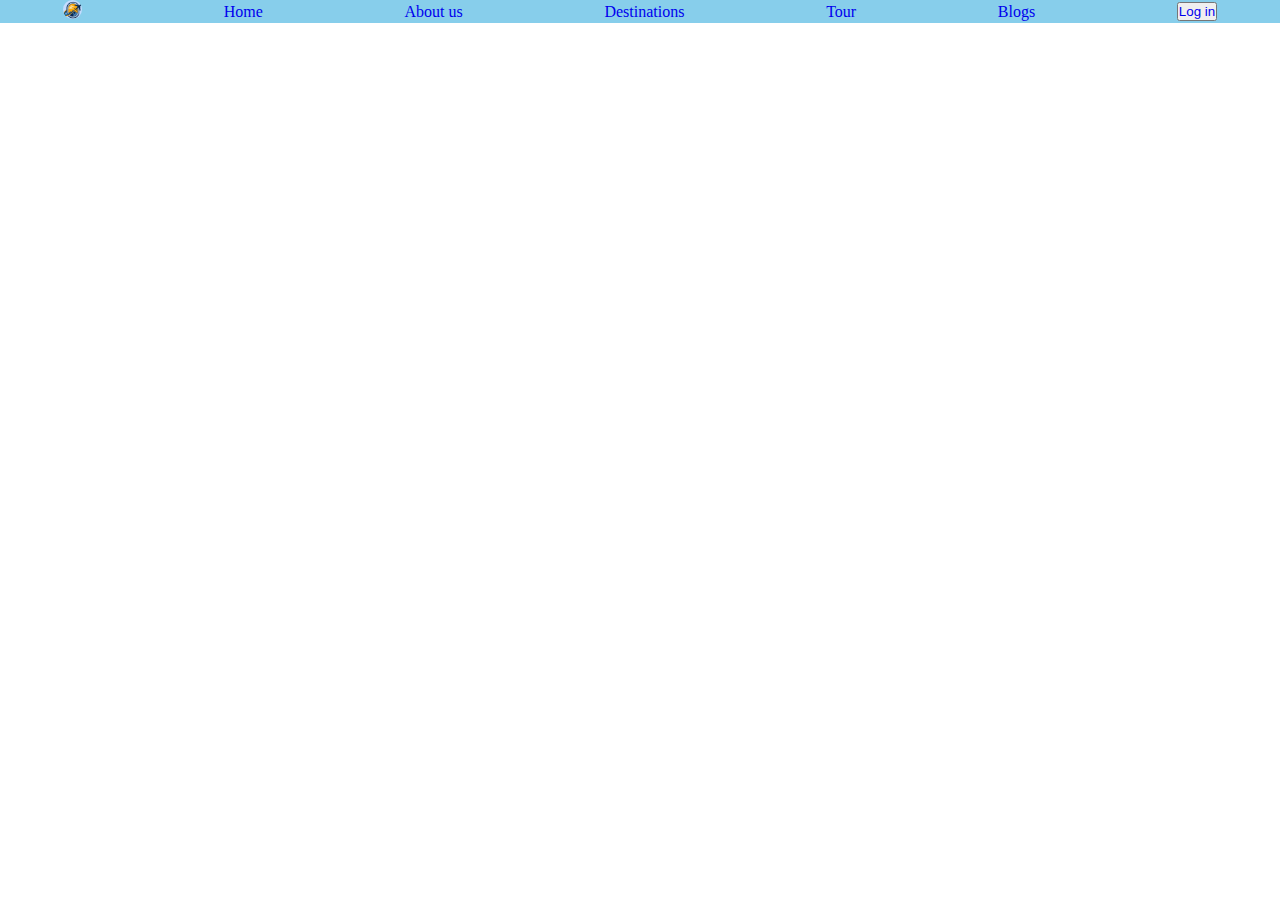
==== index.html @ 2d0bef1c "first commit" ====
<!DOCTYPE html>
<html lang="en">
<head>
    <meta charset="UTF-8">
    <meta name="viewport" content="width=device-width, initial-scale=1.0">
    <title>Travel Agency</title>
    <style>
        *{
            margin: 0%;
            padding: 0%;
            box-sizing: border-box;
        }
        body{
            width: 100vw;
            height: 100vh;
        }
        .container{
            width: 100vw;
            height: auto;
            background-color: skyblue;
        }
        .top{
            display: flex;
            justify-content: space-around;
            align-items: center;
            gap: 1rem;
        }
        #logo img{
            width:1.2rem;
            height: 1.2rem;
            border: solid balck 1px;
            border-radius: 50%;
            overflow: hidden;
        }
        a{
            text-decoration: none;
        }
    </style>
</head>
<body>
    <div class="container">
        <header>
            <div class="top">
                <div id="logo"><img src="logo.jpg" alt="logo"></div>
                <a href="#">Home</a>
                <a href="#">About us</a>
                <a href="#">Destinations</a>
                <a href="#">Tour</a>
                <a href="#">Blogs</a>
                <button><a href="#">Log in</a></button>
            </div>
        </header>
        <main>

        </main>
        <footer>

        </footer>
    </div>
</body>
</html>
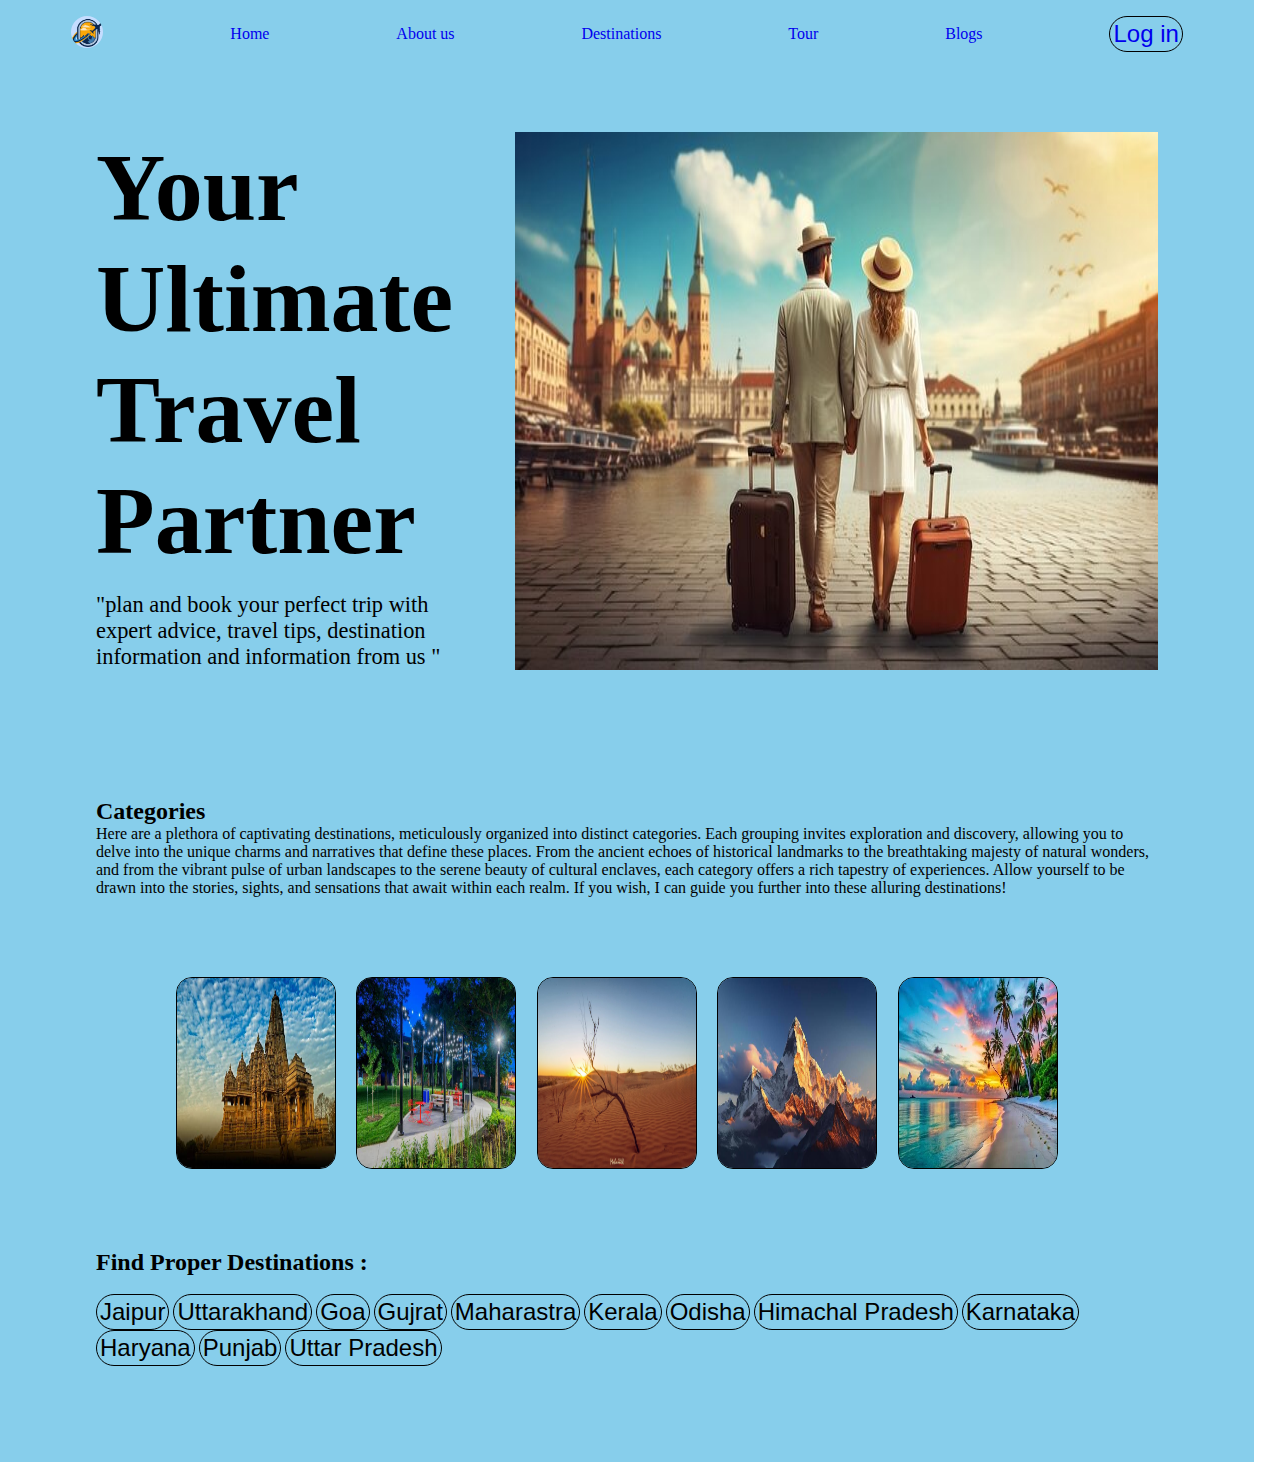
==== commit aa2b937d: "second commit" ====
--- a/index.html
+++ b/index.html
@@ -15,9 +15,11 @@
             height: 100vh;
         }
         .container{
-            width: 100vw;
+            width: 98vw;
             height: auto;
+           padding: 1rem;
             background-color: skyblue;
+            
         }
         .top{
             display: flex;
@@ -26,8 +28,8 @@
             gap: 1rem;
         }
         #logo img{
-            width:1.2rem;
-            height: 1.2rem;
+            width:2rem;
+            height: 2rem;
             border: solid balck 1px;
             border-radius: 50%;
             overflow: hidden;
@@ -35,6 +37,109 @@
         a{
             text-decoration: none;
         }
+        .content1{
+           
+            display: flex;
+            flex-direction: column;
+            align-items: start;
+            gap: 1rem;
+
+           
+        }
+        .phase1{
+            margin: 2rem;
+            padding: 3rem; 
+            display: flex;
+            flex-direction: row; 
+            gap: 2rem;
+
+        }
+        #h1{
+            font-size: 6rem;
+        }
+        #p1{
+            font-size: 1.4rem;
+        }
+        .phase2{
+            margin: 2rem;
+            padding: 3rem; 
+        }
+        .pic-phase2{
+            margin: 2rem;
+            padding: 3rem; 
+           
+           display: grid;
+           grid-template-columns: repeat(5, 1fr); 
+           
+        }
+        .pic-phase2 img{
+           
+            width: 10rem;
+            height:12rem; 
+            border: solid black 1px;
+            border-radius: 1rem;
+        }
+        .pic-phase2 img:hover{
+            transform: scale(1.2);
+            overflow: hidden;
+        }
+        button{
+            padding: 3px;
+            font-size: x-large;
+            background-color: transparent;
+            border: solid black 1px;
+            border-radius: 1.5rem;
+        }
+        button:hover{
+            transform: scale(1.1);
+            background-color: lightgray;
+        }
+        @media(max-width:1150px){
+            .container{
+           background-color: rgb(184, 181, 181);
+           font-size: auto;
+            }
+            .phase1{
+                display: flex;
+                flex-direction: column;
+            }
+            .pic-phase2{
+                display: grid;
+               grid-template-columns: repeat(3,1fr);
+            }
+        }
+        @media (max-width:700px){
+            .pic-phase2{
+                display: grid;
+                grid-template-columns: repeat(2,1fr);
+            }
+            .container{
+                display: flex;
+                flex-direction: column;
+            }
+        }
+        @media (max-width: 517px) {
+        .pic-phase2 {
+        display: flex;
+        flex-direction: column;
+        justify-content: center;
+        align-items: center;
+       }
+
+        .content1 {
+        font-size: small; 
+        text-align: center; 
+       }
+
+       #h1 {
+          font-size: 3rem;
+       }
+
+       #p1 {
+        font-size: 1rem; 
+       }
+       }
+
     </style>
 </head>
 <body>
@@ -51,6 +156,48 @@
             </div>
         </header>
         <main>
+            <section>
+                <div class="phase1">
+                    <div class="content1"> <h1 id="h1">Your Ultimate Travel Partner</h1>
+                        <p id="p1">"plan and book your perfect trip with expert advice, travel tips, destination information and information from us "</p>
+                    </div>
+                    <img src="pic1.jpg" alt="content1-pic" id="pic1">
+                </div>
+            </section>
+            <section>
+                <div class="phase2">
+                    <h2>Categories</h2>
+                    <p>Here are a plethora of captivating destinations, meticulously organized into distinct categories.
+                         Each grouping invites exploration and discovery, allowing you to delve into the unique charms and narratives that define these places.
+                          From the ancient echoes of historical landmarks to the breathtaking majesty of natural wonders, 
+                          and from the vibrant pulse of urban landscapes to the serene beauty of cultural enclaves,
+                           each category offers a rich tapestry of experiences. Allow yourself to be drawn into the stories, 
+                        sights, and sensations that await within each realm. If you wish, I can guide you further into these alluring destinations!</p>
+                   
+                
+                <div class="pic-phase2">
+                    <img src="temple.jpg" alt="temple">
+                    <img src="park.jpg" alt="park">
+                    <img src="desert.jpg" alt="desert">
+                    <img src="mountain.jpg" alt="mountain">
+                    <img src="beach.jpg" alt="beach">
+                </div>
+                <h2>Find Proper Destinations : </h2>
+                <br>
+                <button>Jaipur</button>
+                <button>Uttarakhand</button>
+                <button>Goa</button>
+                <button>Gujrat</button>
+                <button>Maharastra</button>
+                <button>Kerala</button>
+                <button>Odisha</button>
+                <button> Himachal Pradesh</button>
+                <button> Karnataka</button>
+                <button> Haryana</button>
+                <button>Punjab</button>
+                <button>Uttar Pradesh</button>
+                </div>
+            </section>
 
         </main>
         <footer>
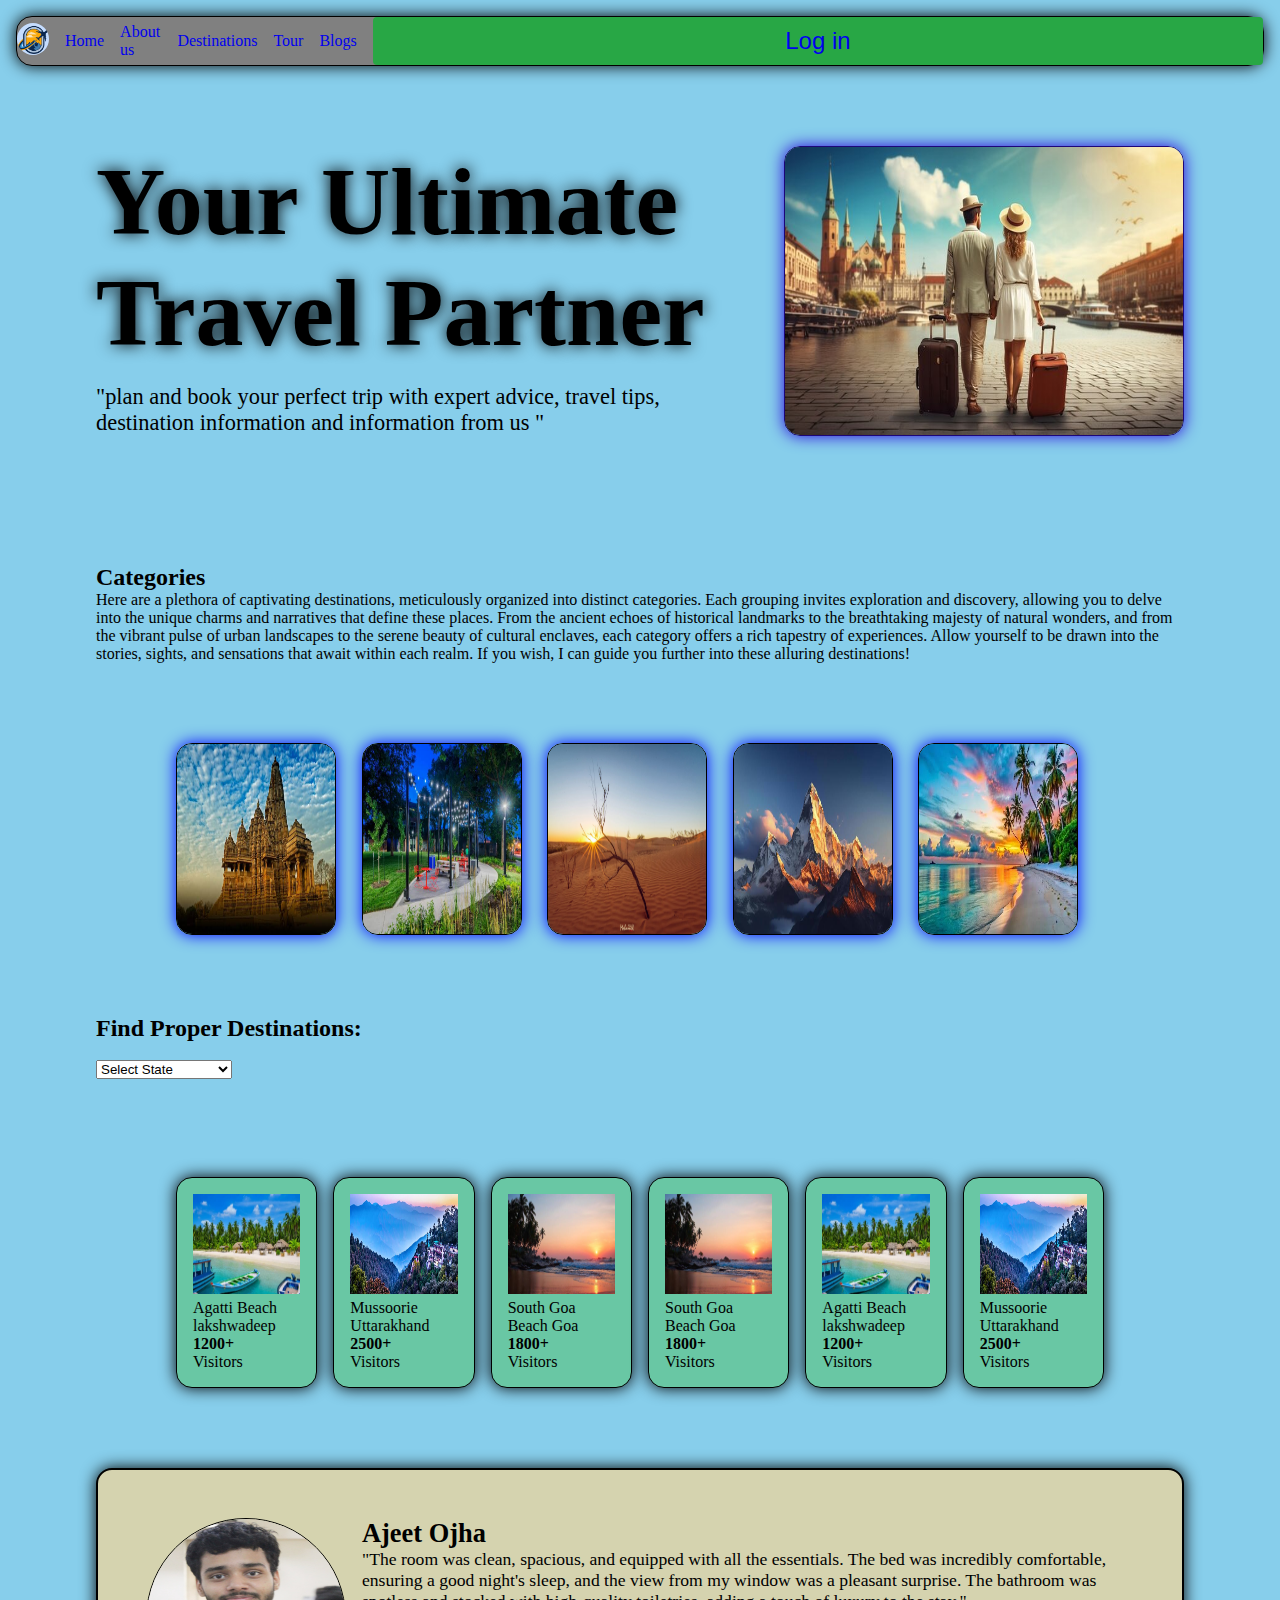
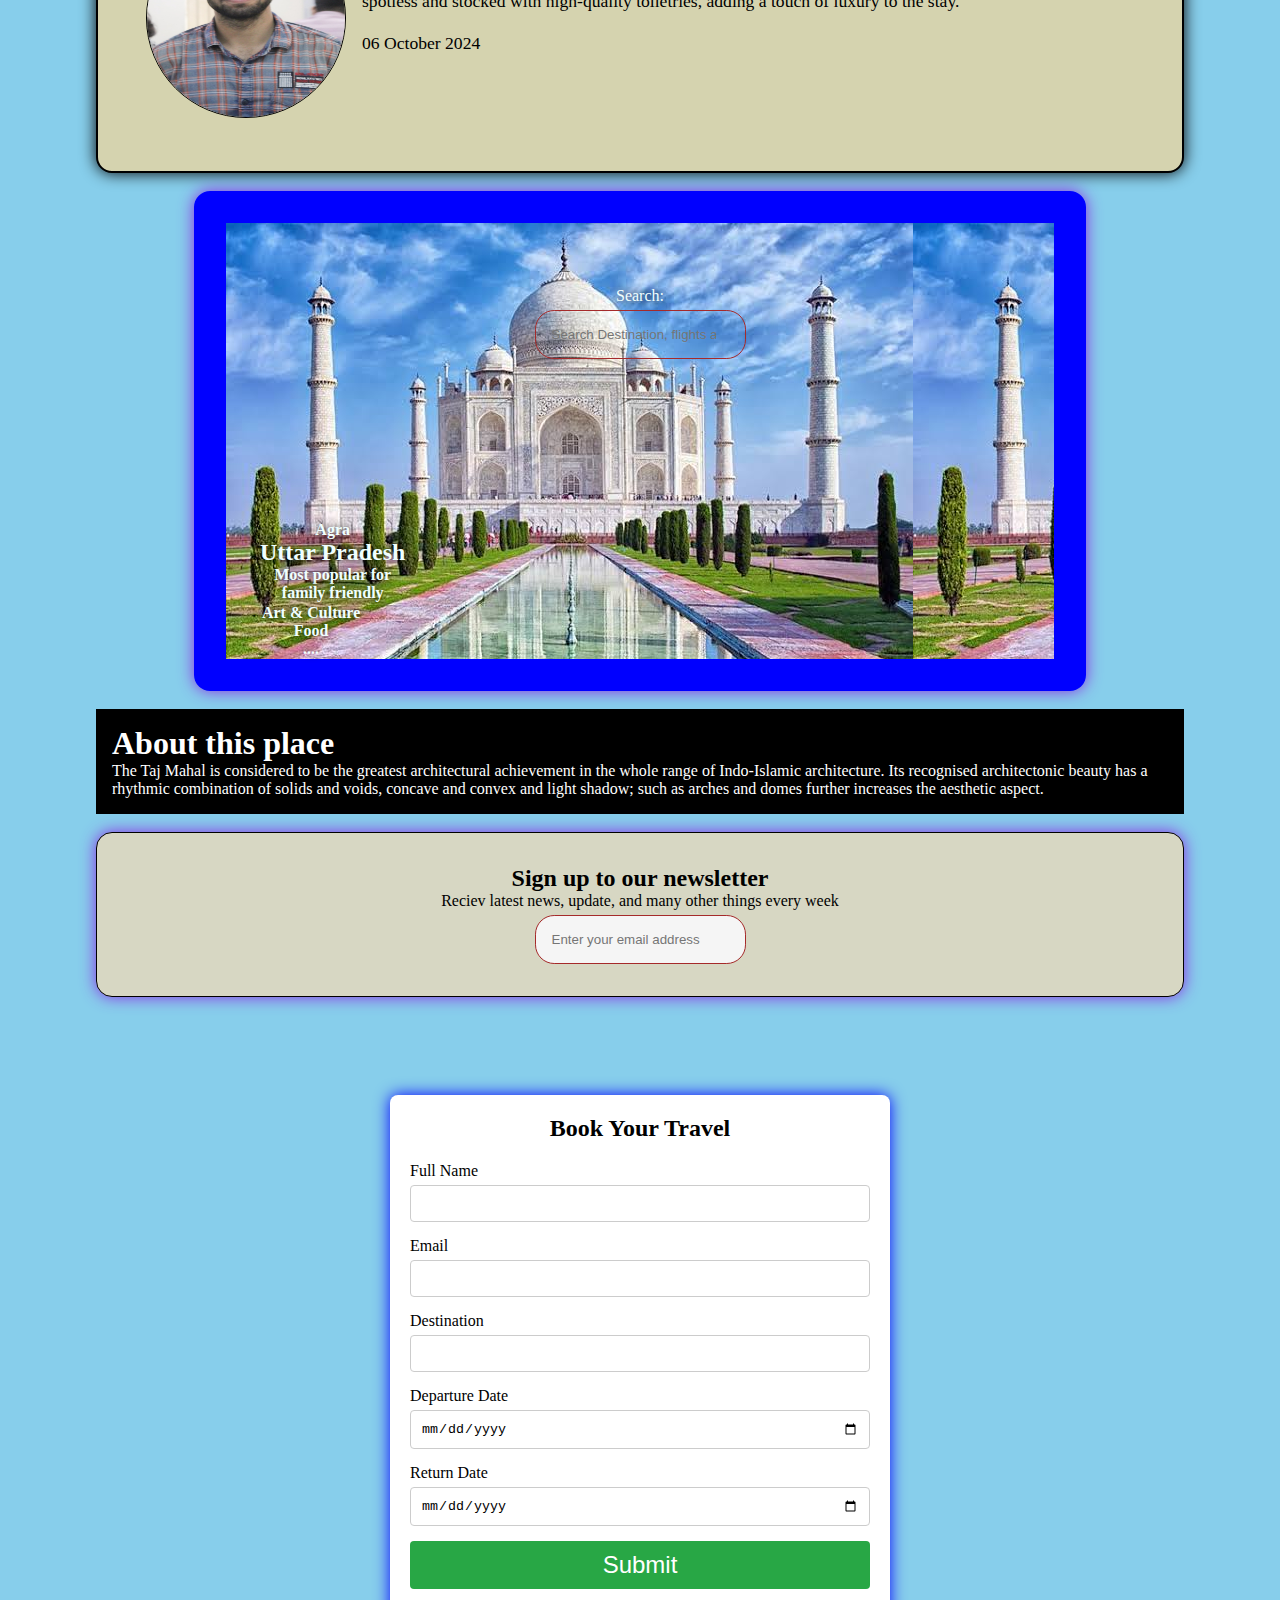
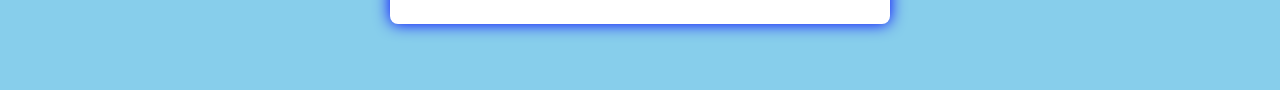
==== commit a2b4b3b8: "new change" ====
--- a/index.html
+++ b/index.html
@@ -11,11 +11,11 @@
             box-sizing: border-box;
         }
         body{
+            width: 100%;
+            height: auto;
+        }
+        .container{
             width: 100vw;
-            height: 100vh;
-        }
-        .container{
-            width: 98vw;
             height: auto;
            padding: 1rem;
             background-color: skyblue;
@@ -26,6 +26,10 @@
             justify-content: space-around;
             align-items: center;
             gap: 1rem;
+            background-color: gray;
+            border: solid black 0.5px;
+            border-radius: 1rem;
+            box-shadow: 0 0 1rem black;
         }
         #logo img{
             width:2rem;
@@ -43,19 +47,47 @@
             flex-direction: column;
             align-items: start;
             gap: 1rem;
+            animation: content-anim 2s linear;
+            
 
            
         }
+        @keyframes content-anim{
+            from{
+                transform: translate(-800px);
+            }
+            to{
+                transform: translate(0);
+            }
+        }
+        #pic1{
+            width: 25rem;
+            border: solid rgb(28, 7, 120) 1px;
+            border-radius: 1rem;
+            box-shadow: 0 0 1rem rgb(40, 4, 218);
+            animation : img-anim 2s linear;
+        }
+        @keyframes img-anim {
+            from{
+                transform: translate(800px);
+            }
+            to{
+                transform: translate(0);
+            }
+        }
+      
+
         .phase1{
             margin: 2rem;
             padding: 3rem; 
             display: flex;
             flex-direction: row; 
             gap: 2rem;
-
+            
         }
         #h1{
             font-size: 6rem;
+            text-shadow: 0 0 1rem black;
         }
         #p1{
             font-size: 1.4rem;
@@ -70,7 +102,15 @@
            
            display: grid;
            grid-template-columns: repeat(5, 1fr); 
-           
+           animation: pics-anim 2s linear;
+        }
+        @keyframes pics-anim{
+            from{
+                transform: translate(-800px);
+            }
+            to{
+                transform:translate(0);
+            }
         }
         .pic-phase2 img{
            
@@ -78,6 +118,7 @@
             height:12rem; 
             border: solid black 1px;
             border-radius: 1rem;
+            box-shadow: 0 0 1rem blue;
         }
         .pic-phase2 img:hover{
             transform: scale(1.2);
@@ -94,7 +135,7 @@
             transform: scale(1.1);
             background-color: lightgray;
         }
-        @media(max-width:1150px){
+        @media(max-width:1000px){
             .container{
            background-color: rgb(184, 181, 181);
            font-size: auto;
@@ -103,10 +144,14 @@
                 display: flex;
                 flex-direction: column;
             }
+            #pic1{
+               max-width:15rem;
+            }
             .pic-phase2{
                 display: grid;
                grid-template-columns: repeat(3,1fr);
             }
+            
         }
         @media (max-width:700px){
             .pic-phase2{
@@ -124,6 +169,11 @@
         flex-direction: column;
         justify-content: center;
         align-items: center;
+        row-gap: 1rem;
+        column-gap: 1rem;
+       }
+       .top{
+        flex-direction: column;
        }
 
         .content1 {
@@ -139,6 +189,190 @@
         font-size: 1rem; 
        }
        }
+       .card-highlight {
+    margin: 2rem;
+    padding: 3rem; 
+    display: flex;
+   
+    gap: 1rem;
+    justify-content: center; 
+}
+
+.card {
+    padding: 1rem;
+    width: 500px; 
+    height: auto;
+    border: solid black 1px;
+    border-radius: 1rem;
+    background-color: rgb(105, 199, 164);
+    display: flex;
+    flex-direction: column;
+    gap: 0.3rem;
+    box-shadow: 0 0 1rem black;
+    transition: all 0.3s ease;
+}
+
+.card img {
+    height:100px;
+    max-width: 100%;
+}
+
+@media (max-width: 741px) {
+    .card {
+        width: 15rem; 
+        align-items: start;
+        
+    }
+    .card-highlight{
+        flex-direction: column-reverse;
+    }
+    #h2,#h3,h4,#p{
+        font-size: small;
+    }
+  
+}
+
+@media (max-width: 517px) {
+    .card {
+        width: calc(90% - 2rem); 
+    }
+    #h2,#h3,h4,#p{
+        font-size: small;
+    }
+}
+.imgfb img{
+    width: 200px;
+    height: 200px;
+    border: solid black 1px;
+    border-radius: 50%;
+}
+.feedback{
+    border: solid black 2px;
+    padding: 3rem;
+    display: flex;
+    gap: 1rem;
+    font-size: 1.1rem;
+    border-radius: 1rem;
+    background-color: #d5d3af;
+    box-shadow: 0 0 1rem black;
+}
+@media(max-width:666px){
+.feedback{
+    display: flex;
+    flex-direction: column;
+}
+.imgfb img{
+    width: 100px;
+    height: 100px;
+}
+}
+#search{
+    padding: 1rem;
+    width: auto;
+    border: solid brown 1px;
+    border-radius: 1.2rem;
+    padding: 1rem;
+    background-color: transparent;
+}
+.next-page{
+    margin: 0 auto;
+    width: 82%;
+    height: 500px;
+    padding: 2rem;
+   text-align: center;
+   background-image:url(tajmahal.jpg);
+   border: solid blue 2rem;
+   border-radius: 1rem;
+   box-shadow: 0 0 1rem blueviolet;
+   color: azure;
+   text-shadow: 0 0 0.5rem black;
+}
+.phase3{
+    padding-top: 2rem;
+    }
+#comment{
+    padding-top: 10rem;
+}
+.about-place{
+    padding: 1rem;
+    background-color: black;
+    color: white;
+}
+.sign-up{
+    border: solid black 0.2px;
+    border-radius: 1rem;
+    background-color: rgb(215, 215, 195);
+    padding: 2rem;
+    display: flex;
+    flex-direction: column;
+    justify-content: center;
+    align-items: center;
+    box-shadow: 0 0 1rem blueviolet;
+}
+#search2{
+   padding:1rem;
+    border: solid brown 1px;
+    border-radius: 1.2rem;
+    background-color:whitesmoke;
+}
+.form-container {
+    max-width: 500px;
+    margin: 50px auto;
+    padding: 20px;
+    background: white;
+    border-radius: 8px;
+    box-shadow: 0 0 1rem blue;
+}
+
+#form-title {
+    text-align: center;
+    margin-bottom: 20px;
+}
+
+.form-group {
+    margin-bottom: 15px;
+}
+
+label {
+    display: block;
+    margin-bottom: 5px;
+}
+
+
+#name,#destination,#email,#departure,#return{
+    width: 100%;
+    padding: 10px;
+    border: 1px solid #ccc;
+    border-radius: 4px;
+}
+
+button {
+    width: 100%;
+    padding: 10px;
+    background-color: #28a745;
+    color: white;
+    border: none;
+    border-radius: 4px;
+    cursor: pointer;
+}
+
+button:hover {
+    background-color: #218838;
+}
+@media (max-width:700px){
+    .next-page{
+        display: flex;
+        justify-content: center;
+        align-items: center;
+        flex-direction: column;
+
+    }
+    
+}
+
+
+    
+
 
     </style>
 </head>
@@ -176,31 +410,163 @@
                    
                 
                 <div class="pic-phase2">
-                    <img src="temple.jpg" alt="temple">
+                    <img src="temple.jpg" alt="temple" aria-placeholder="temple">
                     <img src="park.jpg" alt="park">
                     <img src="desert.jpg" alt="desert">
                     <img src="mountain.jpg" alt="mountain">
                     <img src="beach.jpg" alt="beach">
                 </div>
-                <h2>Find Proper Destinations : </h2>
-                <br>
-                <button>Jaipur</button>
-                <button>Uttarakhand</button>
-                <button>Goa</button>
-                <button>Gujrat</button>
-                <button>Maharastra</button>
-                <button>Kerala</button>
-                <button>Odisha</button>
-                <button> Himachal Pradesh</button>
-                <button> Karnataka</button>
-                <button> Haryana</button>
-                <button>Punjab</button>
-                <button>Uttar Pradesh</button>
-                </div>
-            </section>
+                <h2>Find Proper Destinations:</h2>
+<br>
+<select name="State" id="select">
+    <option value="" disabled selected>Select State</option>
+    <option value="Andhra Pradesh">Andhra Pradesh</option>
+    <option value="Arunachal Pradesh">Arunachal Pradesh</option>
+    <option value="Assam">Assam</option>
+    <option value="Bihar">Bihar</option>
+    <option value="Chhattisgarh">Chhattisgarh</option>
+    <option value="Goa">Goa</option>
+    <option value="Gujarat">Gujarat</option>
+    <option value="Haryana">Haryana</option>
+    <option value="Himachal Pradesh">Himachal Pradesh</option>
+    <option value="Jharkhand">Jharkhand</option>
+    <option value="Karnataka">Karnataka</option>
+    <option value="Kerala">Kerala</option>
+    <option value="Madhya Pradesh">Madhya Pradesh</option>
+    <option value="Maharashtra">Maharashtra</option>
+    <option value="Manipur">Manipur</option>
+    <option value="Meghalaya">Meghalaya</option>
+    <option value="Mizoram">Mizoram</option>
+    <option value="Nagaland">Nagaland</option>
+    <option value="Odisha">Odisha</option>
+    <option value="Punjab">Punjab</option>
+    <option value="Rajasthan">Rajasthan</option>
+    <option value="Sikkim">Sikkim</option>
+    <option value="Tamil Nadu">Tamil Nadu</option>
+    <option value="Telangana">Telangana</option>
+    <option value="Tripura">Tripura</option>
+    <option value="Uttar Pradesh">Uttar Pradesh</option>
+    <option value="Uttarakhand">Uttarakhand</option>
+    <option value="West Bengal">West Bengal</option>
+</select>
+<section>
+    <br>
+
+    <div class="card-highlight">
+        <div class="card">
+         <img src="lakshwadeep.jpg" alt="lakshwadeep">
+         <h2id="h2">Agatti Beach</h2>
+         <h3id="h3">lakshwadeep</h3>
+         <pid="p"><h4>1200+</h4> Visitors</p>
+        </div>
+        <div class="card">
+            <img src="mussoorie.jpg" alt="Uttarakhand">
+            <h2id="h2">Mussoorie</h2>
+            <h3id="h3">Uttarakhand</h3>
+            <pid="p"><h4>2500+</h4> Visitors</p>
+        </div>
+        <div class="card">
+            <img src="goa.jpg" alt="goa">
+            <h2id="h2">South Goa Beach</h2>
+            <h3id="h3">Goa</h3>
+            <pid="p"><h4>1800+</h4> Visitors</p>
+        </div>
+        
+        <div class="card">
+            <img src="goa.jpg" alt="goa">
+            <h2id="h2">South Goa Beach</h2>
+            <h3id="h3">Goa</h3>
+            <pid="p"><h4>1800+</h4> Visitors</p>
+        </div>
+        <div class="card">
+            <img src="lakshwadeep.jpg" alt="lakshwadeep">
+            <h2id="h2">Agatti Beach</h2>
+            <h3id="h3">lakshwadeep</h3>
+            <pid="p"><h4>1200+</h4> Visitors</p>
+           </div>
+        <div class="card">
+            <img src="mussoorie.jpg" alt="Uttarakhand">
+            <h2id="h2">Mussoorie</h2>
+            <h3id="h3">Uttarakhand</h3>
+            <pid="p"><h4>2500+</h4> Visitors</p>
+        </div>
+    </div>
+</section>
+<section>
+    <div class="feedback">
+        <div class="imgfb"><img src="ajeet.jpg" alt="ajeetojha-pic"></div>
+        <div class="fbcontent"><h2>Ajeet Ojha</h2>
+            <p>
+            "The room was clean, spacious, and equipped with all the essentials.
+            The bed was incredibly comfortable, ensuring a good night's sleep,
+             and the view from my window was a pleasant surprise. 
+             The bathroom was spotless and stocked with high-quality toiletries,
+              adding a touch of luxury to the stay."<br><br>
+              06 October 2024
+        </p></div>
+    </div>
+</section>
+<section><br>
+    <div class="next-page">
+        <div class="phase3">
+           <label for="search">Search:</label>
+           <input type="search" id="search" placeholder="Search Destination, flights and more">
+        </div>
+        <table id="comment"><th>
+        <p>Agra</p>
+        <h2>Uttar Pradesh</h2>
+        <p>Most popular for </p>
+        <p>family friendly<table><th><ul>Art & Culture</ul><ul>Food</ul>....</th></table> </p>
+
+    </th> </table>
+    </div>
+    <br>
+    <div class="about-place">
+        <h1>About this place</h1>
+        <p>The Taj Mahal is considered to be the greatest architectural achievement in the whole range of Indo-Islamic architecture. Its recognised architectonic beauty has a rhythmic combination of solids and voids, concave and convex and light shadow; such as arches and domes further increases the aesthetic aspect.</p>
+    </div>
+    
+</section>
+<section>
+    <br>
+    <div class="sign-up">
+        <h2>Sign up to our newsletter</h2>
+        <p>Reciev latest news, update, and many other things every week</p>
+        <label for="search2"></label>
+        <input type="search" id="search2" placeholder="Enter your email address">
+    </div>
+</section>
 
         </main>
         <footer>
+            <div class="form-container">
+                <h2 id="form-title">Book Your Travel</h2>
+                <form id="travel-form">
+                    <div class="form-group">
+                        <label for="name">Full Name</label>
+                        <input type="text" id="name" name="name" required>
+                    </div>
+                    <div class="form-group">
+                        <label for="email">Email</label>
+                        <input type="email" id="email" name="email" required>
+                    </div>
+                    <div class="form-group">
+                        <label for="destination">Destination</label>
+                        <input type="text" id="destination" name="destination" required>
+                    </div>
+                    <div class="form-group">
+                        <label for="departure">Departure Date</label>
+                        <input type="date" id="departure" name="departure" required>
+                    </div>
+                    <div class="form-group">
+                        <label for="return">Return Date</label>
+                        <input type="date" id="return" name="return" required>
+                    </div>
+                    <div class="form-group">
+                        <button type="submit">Submit</button>
+                    </div>
+                </form>
+            </div>
 
         </footer>
     </div>
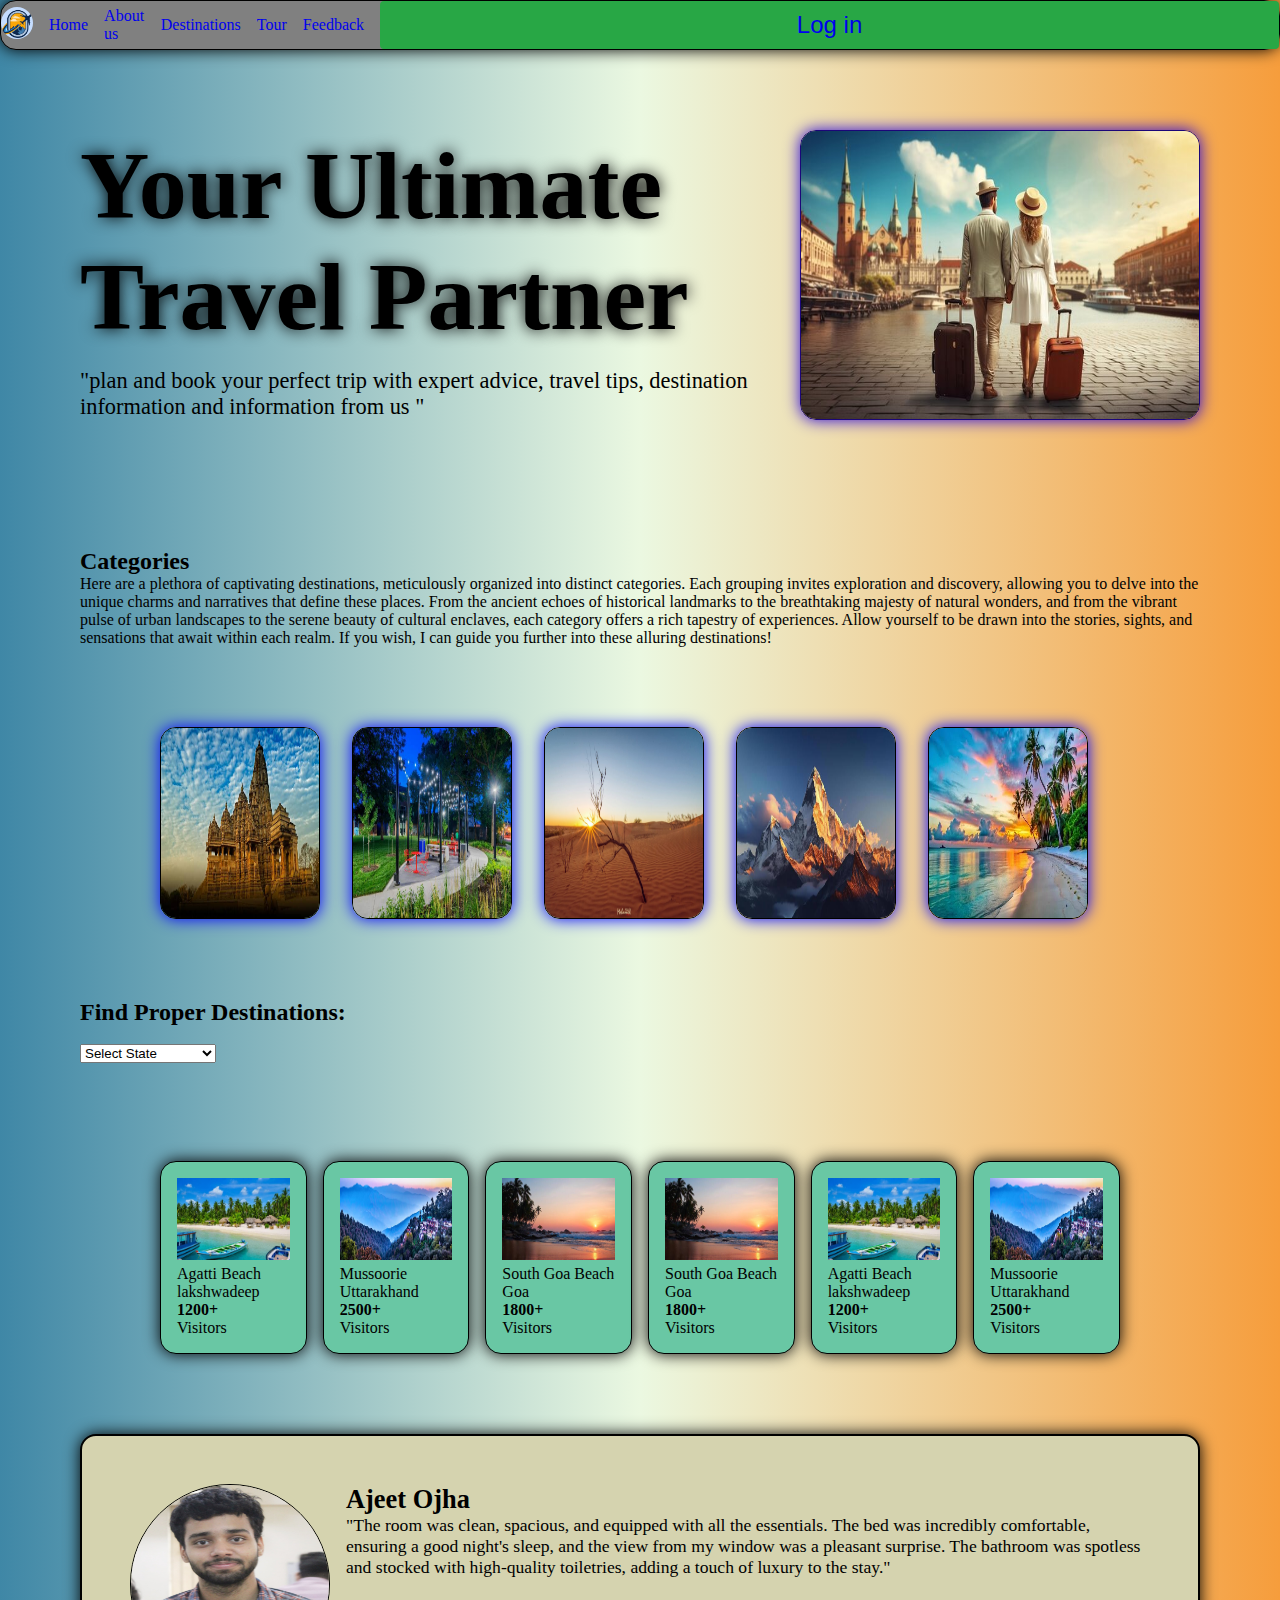
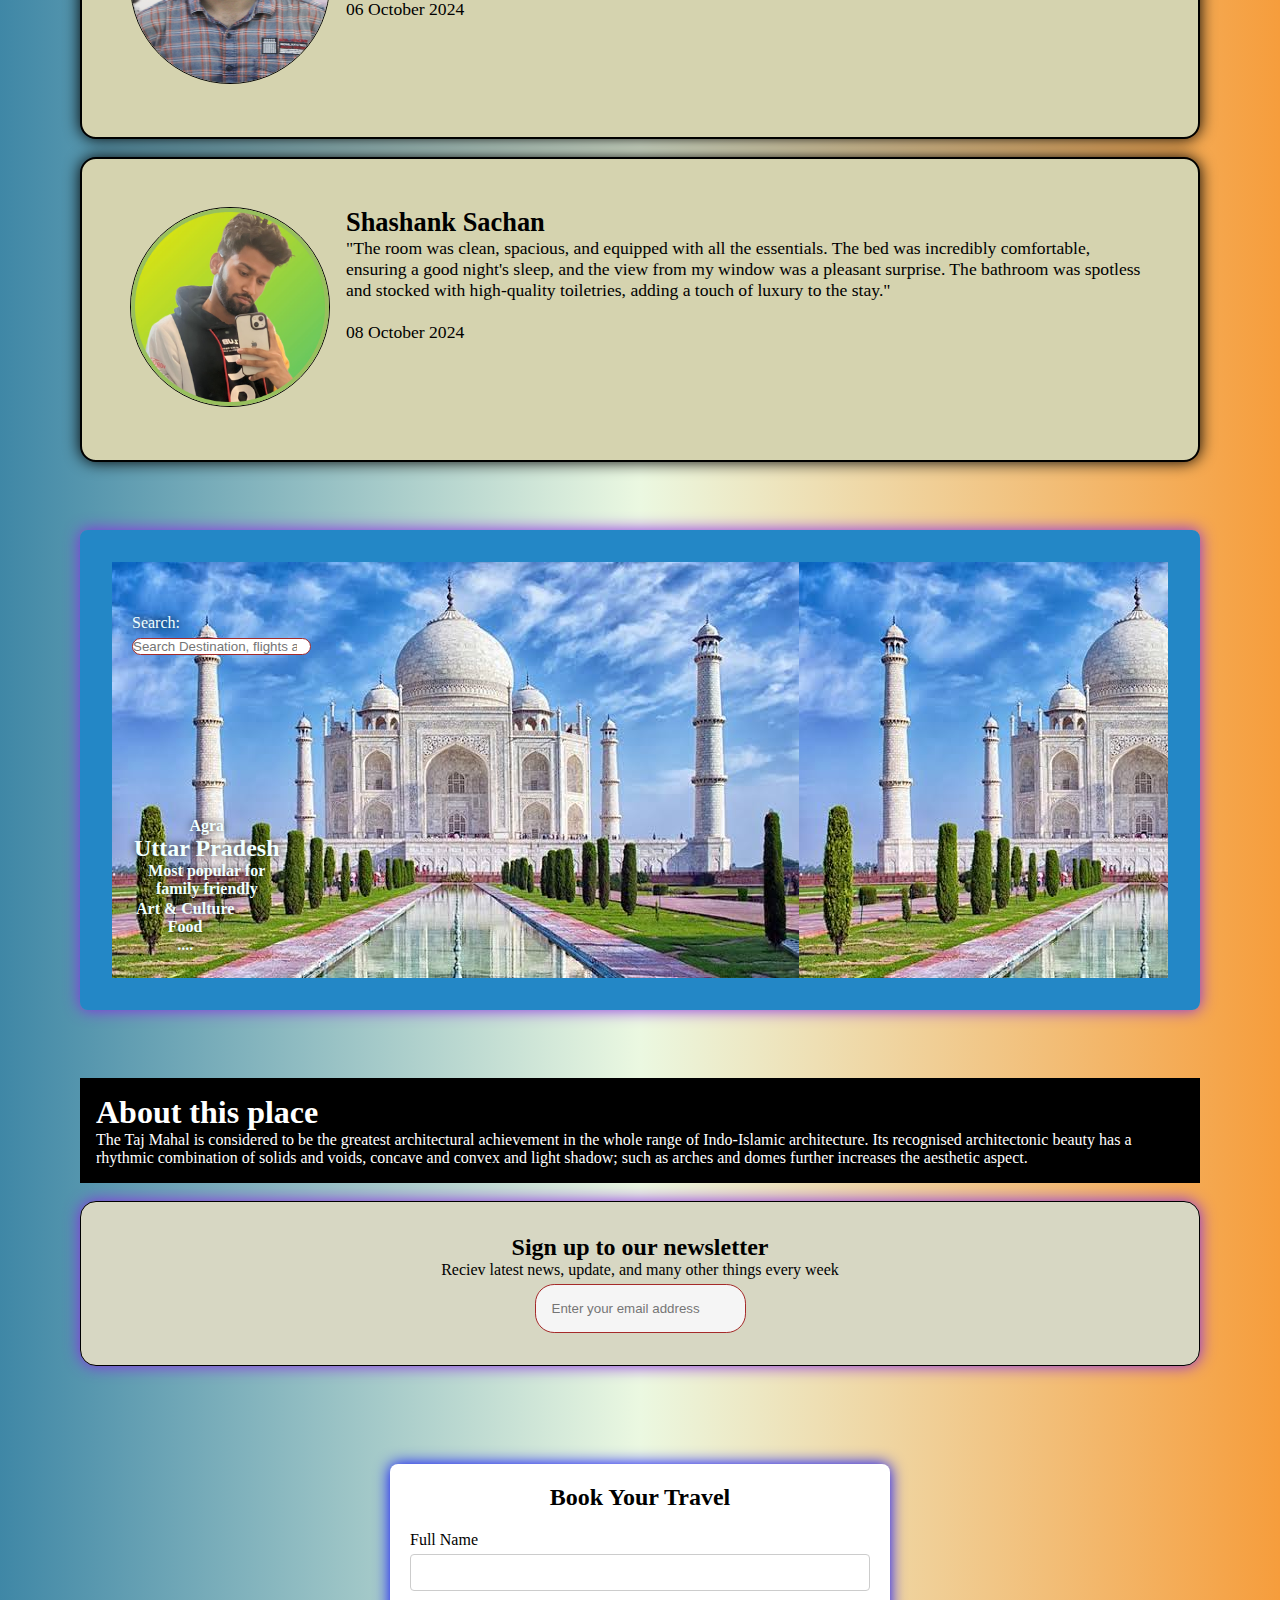
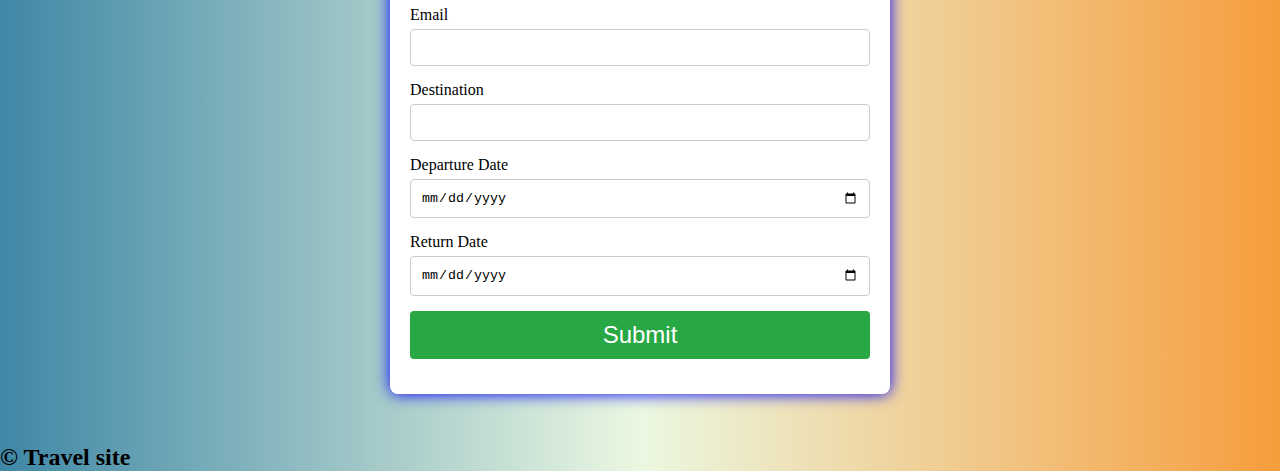
==== commit 94e2e6f2: "make responsive" ====
--- a/index.html
+++ b/index.html
@@ -4,394 +4,24 @@
     <meta charset="UTF-8">
     <meta name="viewport" content="width=device-width, initial-scale=1.0">
     <title>Travel Agency</title>
-    <style>
-        *{
-            margin: 0%;
-            padding: 0%;
-            box-sizing: border-box;
-        }
-        body{
-            width: 100%;
-            height: auto;
-        }
-        .container{
-            width: 100vw;
-            height: auto;
-           padding: 1rem;
-            background-color: skyblue;
-            
-        }
-        .top{
-            display: flex;
-            justify-content: space-around;
-            align-items: center;
-            gap: 1rem;
-            background-color: gray;
-            border: solid black 0.5px;
-            border-radius: 1rem;
-            box-shadow: 0 0 1rem black;
-        }
-        #logo img{
-            width:2rem;
-            height: 2rem;
-            border: solid balck 1px;
-            border-radius: 50%;
-            overflow: hidden;
-        }
-        a{
-            text-decoration: none;
-        }
-        .content1{
-           
-            display: flex;
-            flex-direction: column;
-            align-items: start;
-            gap: 1rem;
-            animation: content-anim 2s linear;
-            
-
-           
-        }
-        @keyframes content-anim{
-            from{
-                transform: translate(-800px);
-            }
-            to{
-                transform: translate(0);
-            }
-        }
-        #pic1{
-            width: 25rem;
-            border: solid rgb(28, 7, 120) 1px;
-            border-radius: 1rem;
-            box-shadow: 0 0 1rem rgb(40, 4, 218);
-            animation : img-anim 2s linear;
-        }
-        @keyframes img-anim {
-            from{
-                transform: translate(800px);
-            }
-            to{
-                transform: translate(0);
-            }
-        }
-      
-
-        .phase1{
-            margin: 2rem;
-            padding: 3rem; 
-            display: flex;
-            flex-direction: row; 
-            gap: 2rem;
-            
-        }
-        #h1{
-            font-size: 6rem;
-            text-shadow: 0 0 1rem black;
-        }
-        #p1{
-            font-size: 1.4rem;
-        }
-        .phase2{
-            margin: 2rem;
-            padding: 3rem; 
-        }
-        .pic-phase2{
-            margin: 2rem;
-            padding: 3rem; 
-           
-           display: grid;
-           grid-template-columns: repeat(5, 1fr); 
-           animation: pics-anim 2s linear;
-        }
-        @keyframes pics-anim{
-            from{
-                transform: translate(-800px);
-            }
-            to{
-                transform:translate(0);
-            }
-        }
-        .pic-phase2 img{
-           
-            width: 10rem;
-            height:12rem; 
-            border: solid black 1px;
-            border-radius: 1rem;
-            box-shadow: 0 0 1rem blue;
-        }
-        .pic-phase2 img:hover{
-            transform: scale(1.2);
-            overflow: hidden;
-        }
-        button{
-            padding: 3px;
-            font-size: x-large;
-            background-color: transparent;
-            border: solid black 1px;
-            border-radius: 1.5rem;
-        }
-        button:hover{
-            transform: scale(1.1);
-            background-color: lightgray;
-        }
-        @media(max-width:1000px){
-            .container{
-           background-color: rgb(184, 181, 181);
-           font-size: auto;
-            }
-            .phase1{
-                display: flex;
-                flex-direction: column;
-            }
-            #pic1{
-               max-width:15rem;
-            }
-            .pic-phase2{
-                display: grid;
-               grid-template-columns: repeat(3,1fr);
-            }
-            
-        }
-        @media (max-width:700px){
-            .pic-phase2{
-                display: grid;
-                grid-template-columns: repeat(2,1fr);
-            }
-            .container{
-                display: flex;
-                flex-direction: column;
-            }
-        }
-        @media (max-width: 517px) {
-        .pic-phase2 {
-        display: flex;
-        flex-direction: column;
-        justify-content: center;
-        align-items: center;
-        row-gap: 1rem;
-        column-gap: 1rem;
-       }
-       .top{
-        flex-direction: column;
-       }
-
-        .content1 {
-        font-size: small; 
-        text-align: center; 
-       }
-
-       #h1 {
-          font-size: 3rem;
-       }
-
-       #p1 {
-        font-size: 1rem; 
-       }
-       }
-       .card-highlight {
-    margin: 2rem;
-    padding: 3rem; 
-    display: flex;
-   
-    gap: 1rem;
-    justify-content: center; 
-}
-
-.card {
-    padding: 1rem;
-    width: 500px; 
-    height: auto;
-    border: solid black 1px;
-    border-radius: 1rem;
-    background-color: rgb(105, 199, 164);
-    display: flex;
-    flex-direction: column;
-    gap: 0.3rem;
-    box-shadow: 0 0 1rem black;
-    transition: all 0.3s ease;
-}
-
-.card img {
-    height:100px;
-    max-width: 100%;
-}
-
-@media (max-width: 741px) {
-    .card {
-        width: 15rem; 
-        align-items: start;
-        
-    }
-    .card-highlight{
-        flex-direction: column-reverse;
-    }
-    #h2,#h3,h4,#p{
-        font-size: small;
-    }
-  
-}
-
-@media (max-width: 517px) {
-    .card {
-        width: calc(90% - 2rem); 
-    }
-    #h2,#h3,h4,#p{
-        font-size: small;
-    }
-}
-.imgfb img{
-    width: 200px;
-    height: 200px;
-    border: solid black 1px;
-    border-radius: 50%;
-}
-.feedback{
-    border: solid black 2px;
-    padding: 3rem;
-    display: flex;
-    gap: 1rem;
-    font-size: 1.1rem;
-    border-radius: 1rem;
-    background-color: #d5d3af;
-    box-shadow: 0 0 1rem black;
-}
-@media(max-width:666px){
-.feedback{
-    display: flex;
-    flex-direction: column;
-}
-.imgfb img{
-    width: 100px;
-    height: 100px;
-}
-}
-#search{
-    padding: 1rem;
-    width: auto;
-    border: solid brown 1px;
-    border-radius: 1.2rem;
-    padding: 1rem;
-    background-color: transparent;
-}
-.next-page{
-    margin: 0 auto;
-    width: 82%;
-    height: 500px;
-    padding: 2rem;
-   text-align: center;
-   background-image:url(tajmahal.jpg);
-   border: solid blue 2rem;
-   border-radius: 1rem;
-   box-shadow: 0 0 1rem blueviolet;
-   color: azure;
-   text-shadow: 0 0 0.5rem black;
-}
-.phase3{
-    padding-top: 2rem;
-    }
-#comment{
-    padding-top: 10rem;
-}
-.about-place{
-    padding: 1rem;
-    background-color: black;
-    color: white;
-}
-.sign-up{
-    border: solid black 0.2px;
-    border-radius: 1rem;
-    background-color: rgb(215, 215, 195);
-    padding: 2rem;
-    display: flex;
-    flex-direction: column;
-    justify-content: center;
-    align-items: center;
-    box-shadow: 0 0 1rem blueviolet;
-}
-#search2{
-   padding:1rem;
-    border: solid brown 1px;
-    border-radius: 1.2rem;
-    background-color:whitesmoke;
-}
-.form-container {
-    max-width: 500px;
-    margin: 50px auto;
-    padding: 20px;
-    background: white;
-    border-radius: 8px;
-    box-shadow: 0 0 1rem blue;
-}
-
-#form-title {
-    text-align: center;
-    margin-bottom: 20px;
-}
-
-.form-group {
-    margin-bottom: 15px;
-}
-
-label {
-    display: block;
-    margin-bottom: 5px;
-}
-
-
-#name,#destination,#email,#departure,#return{
-    width: 100%;
-    padding: 10px;
-    border: 1px solid #ccc;
-    border-radius: 4px;
-}
-
-button {
-    width: 100%;
-    padding: 10px;
-    background-color: #28a745;
-    color: white;
-    border: none;
-    border-radius: 4px;
-    cursor: pointer;
-}
-
-button:hover {
-    background-color: #218838;
-}
-@media (max-width:700px){
-    .next-page{
-        display: flex;
-        justify-content: center;
-        align-items: center;
-        flex-direction: column;
-
-    }
-    
-}
-
-
-    
-
-
-    </style>
+    <link rel="stylesheet" href="style.css">
 </head>
 <body>
     <div class="container">
         <header>
             <div class="top">
                 <div id="logo"><img src="logo.jpg" alt="logo"></div>
-                <a href="#">Home</a>
-                <a href="#">About us</a>
-                <a href="#">Destinations</a>
+                <a href="#phase1">Home</a>
+                <a href="#phase2">About us</a>
+                <a href="#select">Destinations</a>
                 <a href="#">Tour</a>
-                <a href="#">Blogs</a>
-                <button><a href="#">Log in</a></button>
+                <a href="#feedback">Feedback</a>
+                <button><a href="#sign-up">Log in</a></button>
             </div>
         </header>
         <main>
             <section>
-                <div class="phase1">
+                <div class="phase1" id="phase1">
                     <div class="content1"> <h1 id="h1">Your Ultimate Travel Partner</h1>
                         <p id="p1">"plan and book your perfect trip with expert advice, travel tips, destination information and information from us "</p>
                     </div>
@@ -399,7 +29,7 @@
                 </div>
             </section>
             <section>
-                <div class="phase2">
+                <div class="phase2" id="phase2">
                     <h2>Categories</h2>
                     <p>Here are a plethora of captivating destinations, meticulously organized into distinct categories.
                          Each grouping invites exploration and discovery, allowing you to delve into the unique charms and narratives that define these places.
@@ -493,7 +123,7 @@
     </div>
 </section>
 <section>
-    <div class="feedback">
+    <div class="feedback" id="feedback">
         <div class="imgfb"><img src="ajeet.jpg" alt="ajeetojha-pic"></div>
         <div class="fbcontent"><h2>Ajeet Ojha</h2>
             <p>
@@ -504,6 +134,20 @@
               adding a touch of luxury to the stay."<br><br>
               06 October 2024
         </p></div>
+        
+    </div>
+    <br>
+    <div class="feedback" >
+    <div class="imgfb"><img src="shashank.jpg" alt="shashanksachan-pic"></div>
+        <div class="fbcontent"><h2>Shashank Sachan</h2>
+            <p>
+            "The room was clean, spacious, and equipped with all the essentials.
+            The bed was incredibly comfortable, ensuring a good night's sleep,
+             and the view from my window was a pleasant surprise. 
+             The bathroom was spotless and stocked with high-quality toiletries,
+              adding a touch of luxury to the stay."<br><br>
+              08 October 2024
+        </p></div>
     </div>
 </section>
 <section><br>
@@ -529,7 +173,7 @@
 </section>
 <section>
     <br>
-    <div class="sign-up">
+    <div class="sign-up" id="sign-up">
         <h2>Sign up to our newsletter</h2>
         <p>Reciev latest news, update, and many other things every week</p>
         <label for="search2"></label>
@@ -544,29 +188,31 @@
                 <form id="travel-form">
                     <div class="form-group">
                         <label for="name">Full Name</label>
-                        <input type="text" id="name" name="name" required>
+                        <input type="text" id="name" name="name" >
                     </div>
                     <div class="form-group">
                         <label for="email">Email</label>
-                        <input type="email" id="email" name="email" required>
+                        <input type="email" id="email" name="email" >
                     </div>
                     <div class="form-group">
                         <label for="destination">Destination</label>
-                        <input type="text" id="destination" name="destination" required>
+                        <input type="text" id="destination" name="destination" >
                     </div>
                     <div class="form-group">
                         <label for="departure">Departure Date</label>
-                        <input type="date" id="departure" name="departure" required>
+                        <input type="date" id="departure" name="departure" >
                     </div>
                     <div class="form-group">
                         <label for="return">Return Date</label>
-                        <input type="date" id="return" name="return" required>
+                        <input type="date" id="return" name="return" >
                     </div>
                     <div class="form-group">
                         <button type="submit">Submit</button>
                     </div>
                 </form>
             </div>
+            <div class="lower"> <h2>&#169 Travel site</h2></div>
+           
 
         </footer>
     </div>
--- a/style.css
+++ b/style.css
@@ -0,0 +1,407 @@
+*{
+    margin: 0%;
+    padding: 0%;
+    box-sizing: border-box;
+}
+body{
+    width: 100%;
+    height: auto;
+}
+.container{
+    width: 100vw;
+    height: auto;
+   /* padding: 1rem; */
+    background:linear-gradient(0.25turn, #3f87a6, #ebf8e1, #f69d3c););
+    
+}
+.top{
+    display: flex;
+    justify-content: space-around;
+    align-items: center;
+    gap: 1rem;
+    background-color: gray;
+    border: solid black 0.5px;
+    border-radius: 1rem;
+    box-shadow: 0 0 1rem black;
+}
+#logo img{
+    width:2rem;
+    height: 2rem;
+    border: solid balck 1px;
+    border-radius: 50%;
+    overflow: hidden;
+}
+a{
+    text-decoration: none;
+}
+.content1{
+   
+    display: flex;
+    flex-direction: column;
+    align-items: start;
+    gap: 1rem;
+    animation: content-anim 2s linear;
+    
+
+   
+}
+@keyframes content-anim{
+    from{
+        transform: translate(-800px);
+    }
+    to{
+        transform: translate(0);
+    }
+}
+#pic1{
+    width: 25rem;
+    border: solid rgb(28, 7, 120) 1px;
+    border-radius: 1rem;
+    box-shadow: 0 0 1rem rgb(40, 4, 218);
+    animation : img-anim 2s linear;
+}
+@keyframes img-anim {
+    from{
+        transform: translate(800px);
+    }
+    to{
+        transform: translate(0);
+    }
+}
+
+
+.phase1{
+    margin: 2rem;
+    padding: 3rem; 
+    display: flex;
+    flex-direction: row; 
+    gap: 2rem;
+    
+    
+}
+#h1{
+    font-size: 6rem;
+    text-shadow: 0 0 1rem black;
+}
+#p1{
+    font-size: 1.4rem;
+}
+.phase2{
+    margin: 2rem;
+    padding: 3rem; 
+}
+.pic-phase2{
+    margin: 2rem;
+    padding: 3rem; 
+   
+   display: grid;
+   grid-template-columns: repeat(5, 1fr); 
+   animation: pics-anim 2s linear;
+}
+@keyframes pics-anim{
+    from{
+        transform: translate(-800px);
+    }
+    to{
+        transform:translate(0);
+    }
+}
+.pic-phase2 img{
+   
+    width: 10rem;
+    height:12rem; 
+    border: solid black 1px;
+    border-radius: 1rem;
+    box-shadow: 0 0 1rem blue;
+}
+.pic-phase2 img:hover{
+    transform: scale(1.2);
+    overflow: hidden;
+}
+button{
+    padding: 3px;
+    font-size: x-large;
+    background-color: transparent;
+    border: solid black 1px;
+    border-radius: 1.5rem;
+}
+button:hover{
+    transform: scale(1.1);
+    background-color: lightgray;
+}
+@media(max-width:1000px){
+    .container{
+        padding: 0%;
+        margin: 0%;
+   background-color: rgb(184, 181, 181);
+   font-size: auto;
+    }
+    .phase1{
+        padding: 0%;
+        margin: 0%;
+        display: flex;
+        flex-direction: column;
+    }
+    #pic1{
+       max-width:15rem;
+    }
+    .pic-phase2{
+        padding: 0%;
+        margin: 0%;
+        display: grid;
+       grid-template-columns: repeat(3,1fr);
+    }
+    
+}
+@media (max-width:700px){
+    .pic-phase2{
+        padding: 0%;
+        margin: 0%;
+        display: grid;
+        grid-template-columns: repeat(2,1fr);
+    }
+    .container{
+        padding: 0%;
+        margin: 0%;
+        display: flex;
+        flex-direction: column;
+    }
+}
+@media (max-width: 517px) {
+.pic-phase2 {
+    padding: 0%;
+    margin: 0%;
+display: flex;
+flex-direction: column;
+justify-content: center;
+align-items: center;
+row-gap: 1rem;
+column-gap: 1rem;
+}
+.top{
+    padding: 0%;
+    margin: 0%;
+flex-direction: column;
+}
+
+.content1 {
+    padding: 0%;
+    margin: 0%;
+font-size: small; 
+text-align: center; 
+}
+
+#h1 {
+  font-size: 3rem;
+}
+
+#p1 {
+font-size: 1rem; 
+}
+}
+.card-highlight {
+margin: 2rem;
+padding: 3rem; 
+display: flex;
+
+gap: 1rem;
+justify-content: center; 
+align-items: center;
+}
+
+.card {
+padding: 1rem;
+width: 289px; 
+height: 193px;
+
+border: solid black 1px;
+border-radius: 1rem;
+background-color: rgb(105, 199, 164);
+display: flex;
+flex-direction: column;
+gap: 0.3rem;
+box-shadow: 0 0 1rem black;
+transition: all 0.3s ease;
+}
+
+.card img {
+height:100px;
+max-width: 100%;
+}
+
+@media (max-width: 980px) {
+.card {
+    
+width: 15rem; 
+align-items: start;
+
+}
+.card-highlight{
+    padding: 0%;
+    margin: 0%;
+flex-direction: column-reverse;
+}
+#h2,#h3,h4,#p{
+font-size: small;
+}
+
+}
+
+@media (max-width: 517px) {
+.card {
+width: calc(90% - 2rem); 
+}
+#h2,#h3,h4,#p{
+font-size: small;
+}
+}
+.imgfb img{
+width: 200px;
+height: 200px;
+border: solid black 1px;
+border-radius: 50%;
+}
+.feedback{
+border: solid black 2px;
+padding: 3rem;
+display: flex;
+gap: 1rem;
+font-size: 1.1rem;
+border-radius: 1rem;
+background-color: #d5d3af;
+box-shadow: 0 0 1rem black;
+}
+@media(max-width:666px){
+.feedback{
+    padding: 0%;
+    margin: 0%;
+display: flex;
+flex-direction: column;
+}
+.imgfb img{
+width: 100px;
+height: 100px;
+}
+#search{
+    padding: 0%;
+    margin: 0%;
+}
+}
+#search{
+/* padding: 1rem; */
+ width: auto; 
+
+border: solid brown 1px;
+border-radius: 1.2rem;
+/* padding: 1rem; */
+background-color: white;
+}
+.next-page{
+    /* max-width: 500px; */
+margin: 50px auto;
+padding: 20px;
+min-width: 250px;
+/* background: white; */
+border-radius: 8px;
+/* margin: 0 auto;
+min-width: 300px;
+width: 55%;
+height: 500px;
+padding: 2rem;
+text-align: center; */
+background-image:url(tajmahal.jpg);
+border: solid rgb(35, 135, 198) 2rem;
+/* border-radius: 1rem; */
+box-shadow: 0 0 1rem blueviolet;
+color: azure;
+text-shadow: 0 0 0.5rem black;
+/* text-align: center; */
+}
+.phase3{
+padding-top: 2rem;
+}
+#comment{
+padding-top: 10rem;
+}
+.about-place{
+padding: 1rem;
+background-color: black;
+color: white;
+}
+.sign-up{
+border: solid black 0.2px;
+border-radius: 1rem;
+background-color: rgb(215, 215, 195);
+padding: 2rem;
+display: flex;
+flex-direction: column;
+justify-content: center;
+align-items: center;
+box-shadow: 0 0 1rem blueviolet;
+}
+#search2{
+padding:1rem;
+border: solid brown 1px;
+border-radius: 1.2rem;
+background-color:whitesmoke;
+}
+.form-container {
+max-width: 500px;
+margin: 50px auto;
+padding: 20px;
+background: white;
+border-radius: 8px;
+box-shadow: 0 0 1rem blue;
+}
+
+#form-title {
+text-align: center;
+margin-bottom: 20px;
+}
+
+.form-group {
+margin-bottom: 15px;
+}
+
+label {
+display: block;
+margin-bottom: 5px;
+}
+
+
+#name,#destination,#email,#departure,#return{
+width: 100%;
+padding: 10px;
+border: 1px solid #ccc;
+border-radius: 4px;
+}
+
+button {
+width: 100%;
+padding: 10px;
+background-color: #28a745;
+color: white;
+border: none;
+border-radius: 4px;
+cursor: pointer;
+}
+
+button:hover {
+background-color: #218838;
+}
+@media (max-width:700px){
+.next-page{
+    padding: 0%;
+    margin: 0%;
+display: flex;
+justify-content: center;
+align-items: center;
+flex-direction: column;
+
+}
+section{
+    margin: 0%;
+    padding: 0%;
+}
+
+}
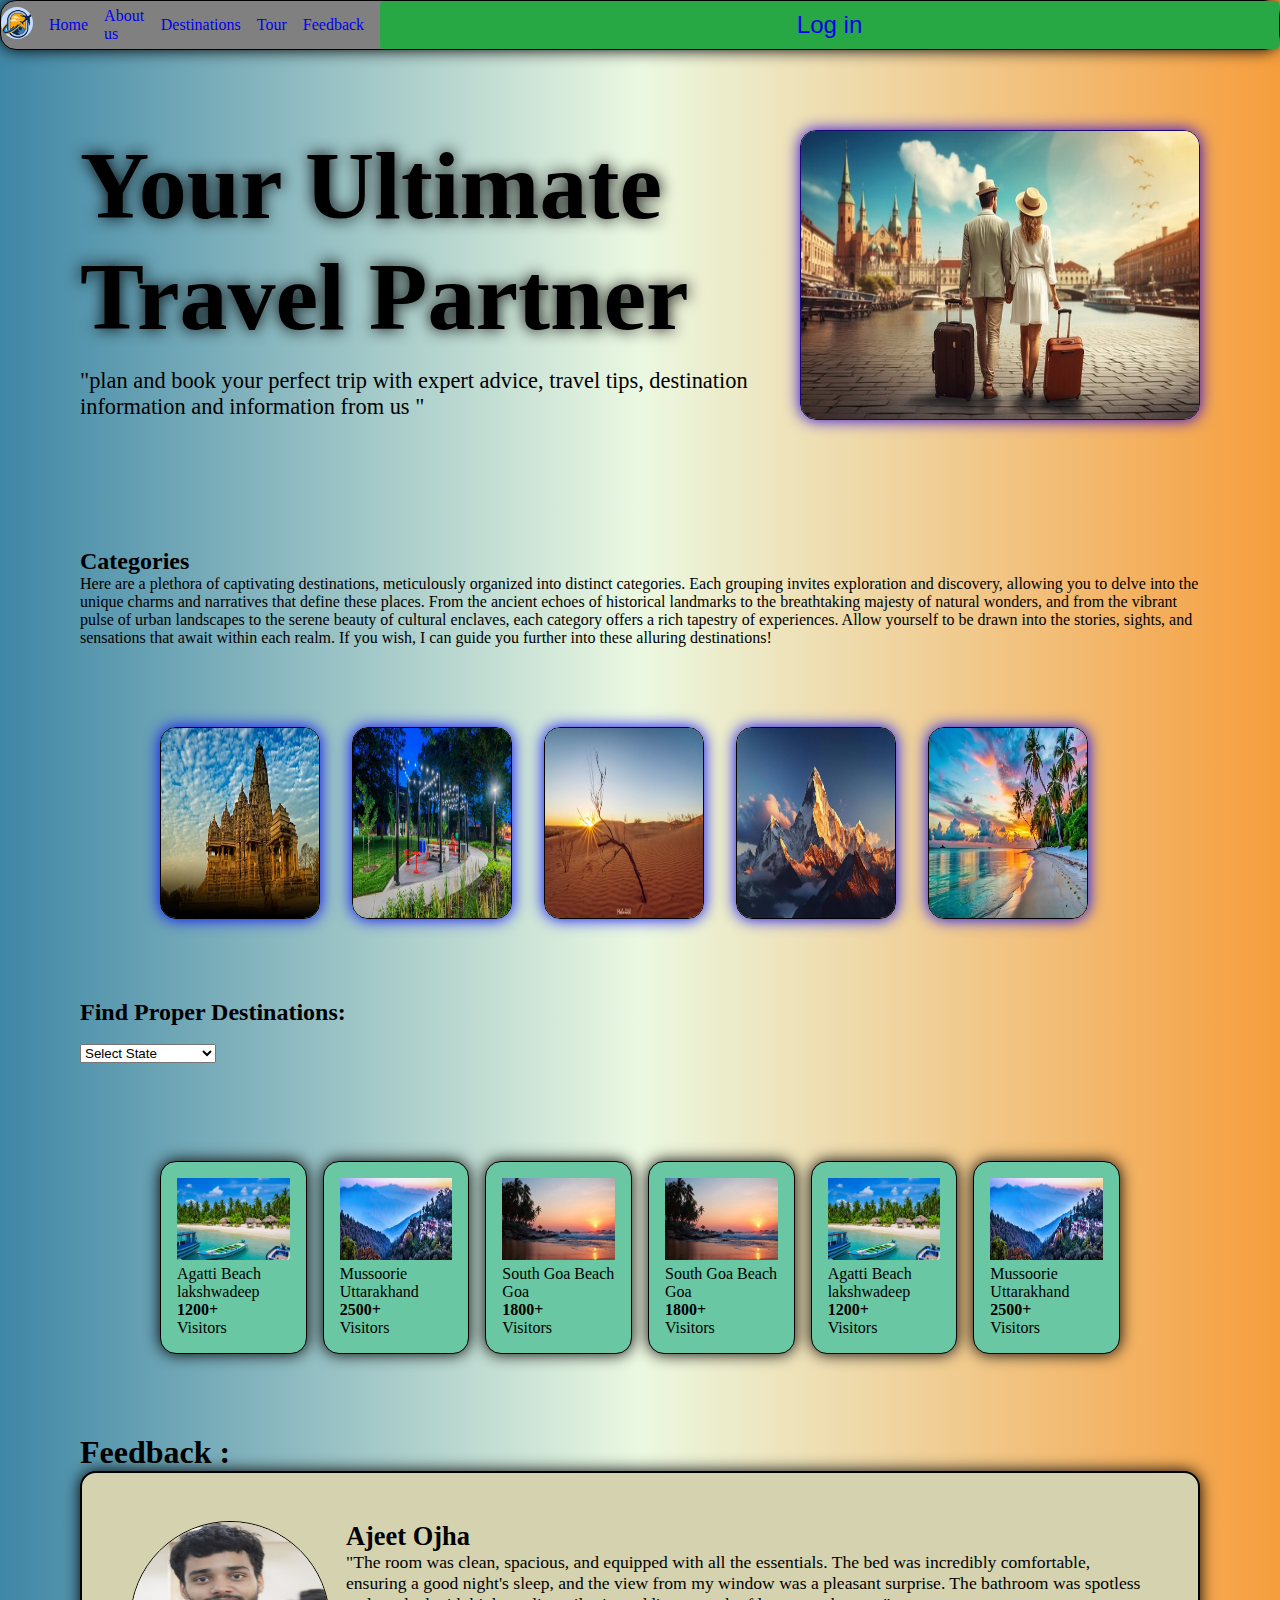
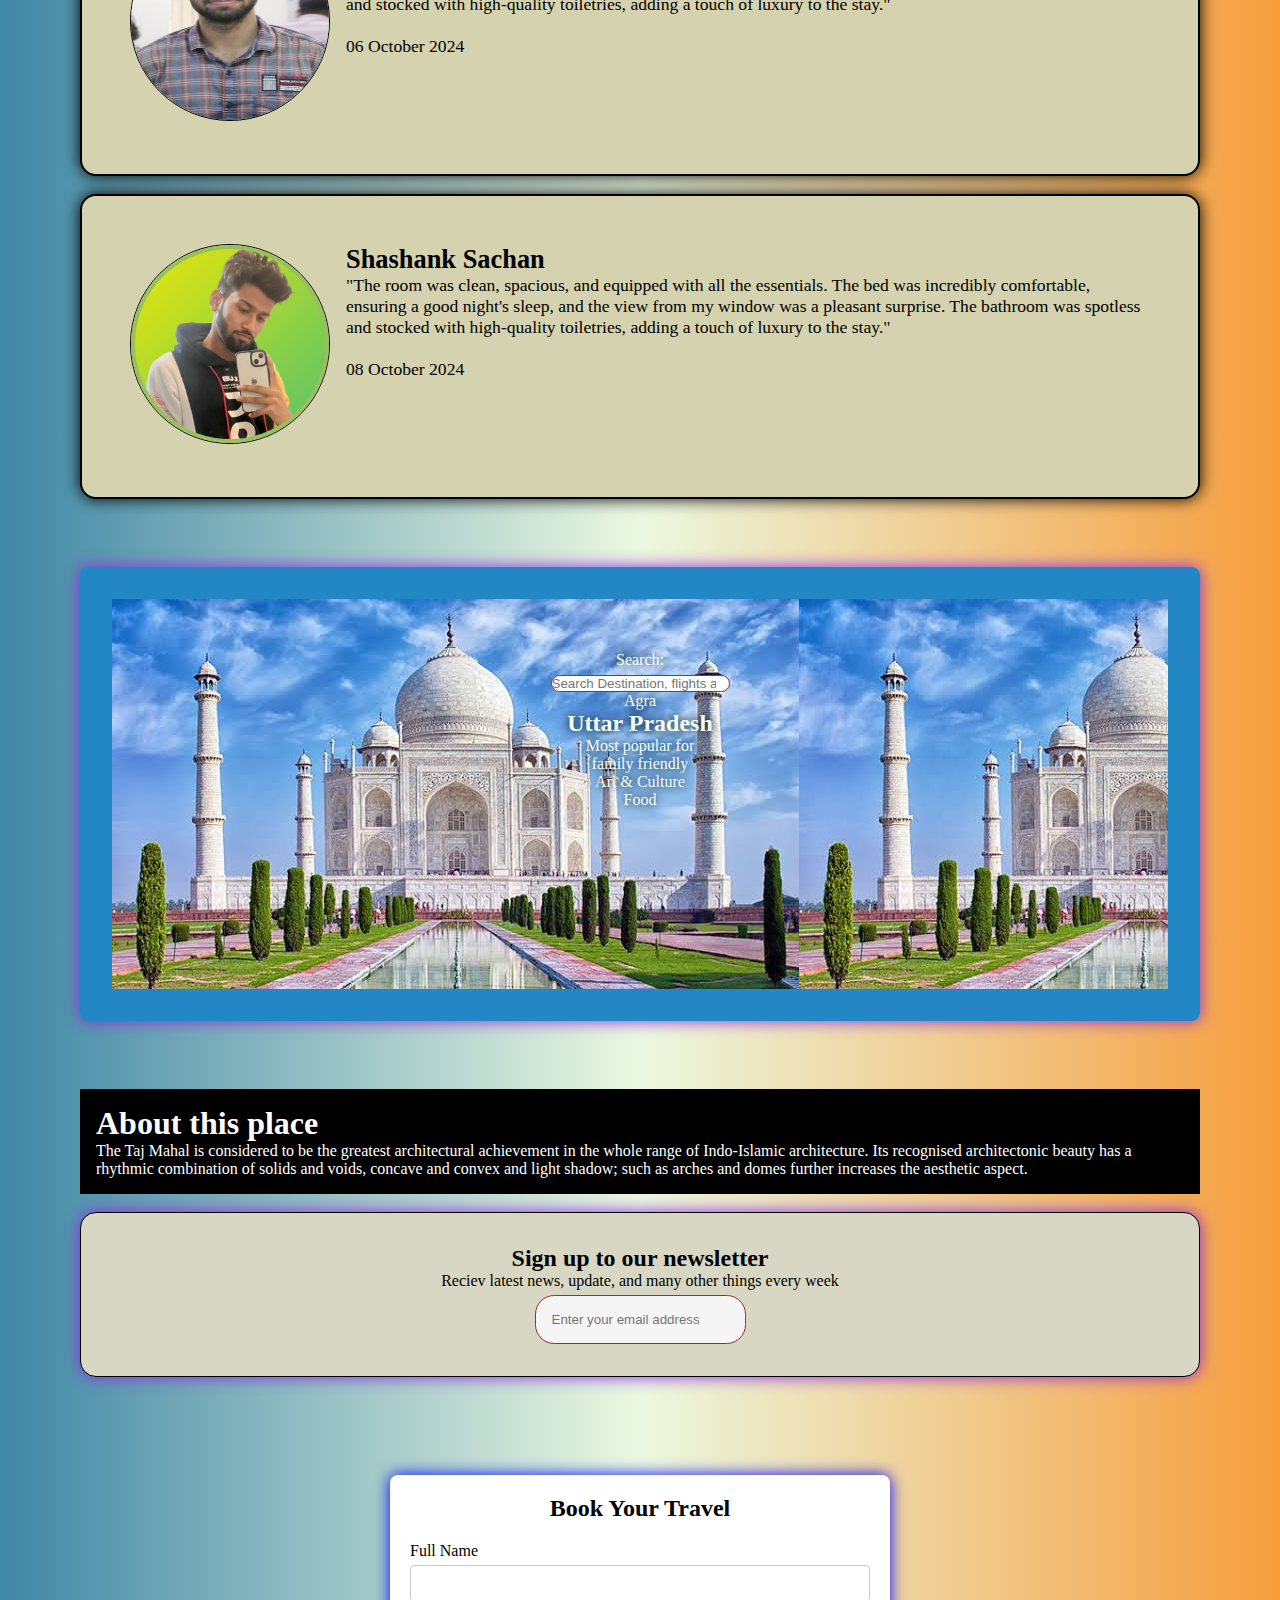
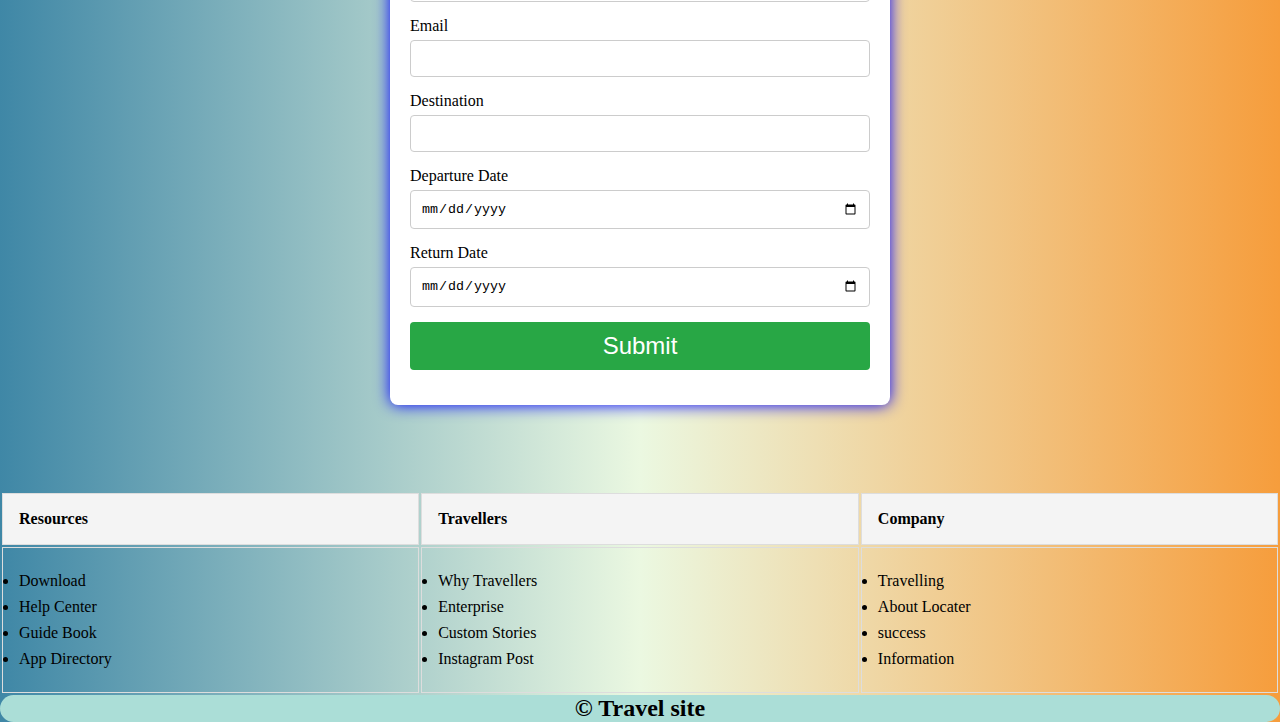
==== commit 72e493b9: "create responsive table" ====
--- a/index.html
+++ b/index.html
@@ -119,10 +119,11 @@
             <h2id="h2">Mussoorie</h2>
             <h3id="h3">Uttarakhand</h3>
             <pid="p"><h4>2500+</h4> Visitors</p>
-        </div>
+        </div> 
     </div>
 </section>
 <section>
+    <h1>Feedback : </h1>
     <div class="feedback" id="feedback">
         <div class="imgfb"><img src="ajeet.jpg" alt="ajeetojha-pic"></div>
         <div class="fbcontent"><h2>Ajeet Ojha</h2>
@@ -156,13 +157,13 @@
            <label for="search">Search:</label>
            <input type="search" id="search" placeholder="Search Destination, flights and more">
         </div>
-        <table id="comment"><th>
+        <table id="comment">
         <p>Agra</p>
         <h2>Uttar Pradesh</h2>
         <p>Most popular for </p>
-        <p>family friendly<table><th><ul>Art & Culture</ul><ul>Food</ul>....</th></table> </p>
-
-    </th> </table>
+        <p>family friendly</p><p>Art & Culture</p><p>Food</p>
+
+     </table>
     </div>
     <br>
     <div class="about-place">
@@ -211,6 +212,44 @@
                     </div>
                 </form>
             </div>
+            <div class="table">
+            <table>
+                <tr>
+                    <th>Resources</th>
+                    <th>Travellers</th>
+                    <th>Company</th>
+                </tr>
+                <tr>
+                    <td>
+                        
+                            <li>Download</li>
+                            <li>Help Center</li>
+                            <li>Guide Book</li>
+                            <li>App Directory</li>
+                        
+                    </td>
+                    <br>
+                    <td>
+                        
+                            <li>Why Travellers</li>
+                            <li>Enterprise</li>
+                            <li>Custom Stories</li>
+                            <li>Instagram Post</li>
+                        
+                    </td>
+                    <td>
+                        
+                        <li>Travelling</li>
+                        <li>About Locater</li>
+                        <li>success</li>
+                        <li>Information</li>
+                    
+                </td>
+                <br>
+                </tr>
+            </table>
+            </div>
+            
             <div class="lower"> <h2>&#169 Travel site</h2></div>
            
 
--- a/style.css
+++ b/style.css
@@ -141,9 +141,13 @@
         margin: 0%;
         display: flex;
         flex-direction: column;
+        justify-content: center;
+       align-items: center;
     }
     #pic1{
-       max-width:15rem;
+        /* width: auto; */
+        max-width:20rem; 
+       
     }
     .pic-phase2{
         padding: 0%;
@@ -165,6 +169,7 @@
         margin: 0%;
         display: flex;
         flex-direction: column;
+        text-align: center;
     }
 }
 @media (max-width: 517px) {
@@ -311,11 +316,11 @@
 text-align: center; */
 background-image:url(tajmahal.jpg);
 border: solid rgb(35, 135, 198) 2rem;
-/* border-radius: 1rem; */
+
 box-shadow: 0 0 1rem blueviolet;
 color: azure;
 text-shadow: 0 0 0.5rem black;
-/* text-align: center; */
+ text-align: center; 
 }
 .phase3{
 padding-top: 2rem;
@@ -405,3 +410,57 @@
 }
 
 }
+.lower{
+    border: solid balck 1px;
+    border-radius: 1rem;
+    background-color: rgb(171, 222, 215);
+    text-align: center;
+}
+.lower:hover{
+    transform: scale(1.3);
+}
+/* table{
+    display: flex;
+    justify-content:space-around;
+    align-items: center;
+    column-gap: 2rem;
+}
+.table{
+    padding: 1rem;
+    border: solid black 1px;
+    background-color: white;
+    gap: 2rem;
+} */
+.table {
+    width: 100%;
+    overflow: hidden; 
+}
+
+table {
+    width: 100%; 
+    
+}
+
+th {
+    background-color: #f4f4f4; 
+    padding: 1rem; 
+    text-align: left; }
+
+td {
+    padding: 1rem; 
+    
+}
+
+li {
+    
+    margin: 0.5rem 0;
+}
+
+
+th, td {
+    border: 1px solid #ddd; 
+}
+
+tr:hover {
+    background-color: #f1f1f1;
+}
